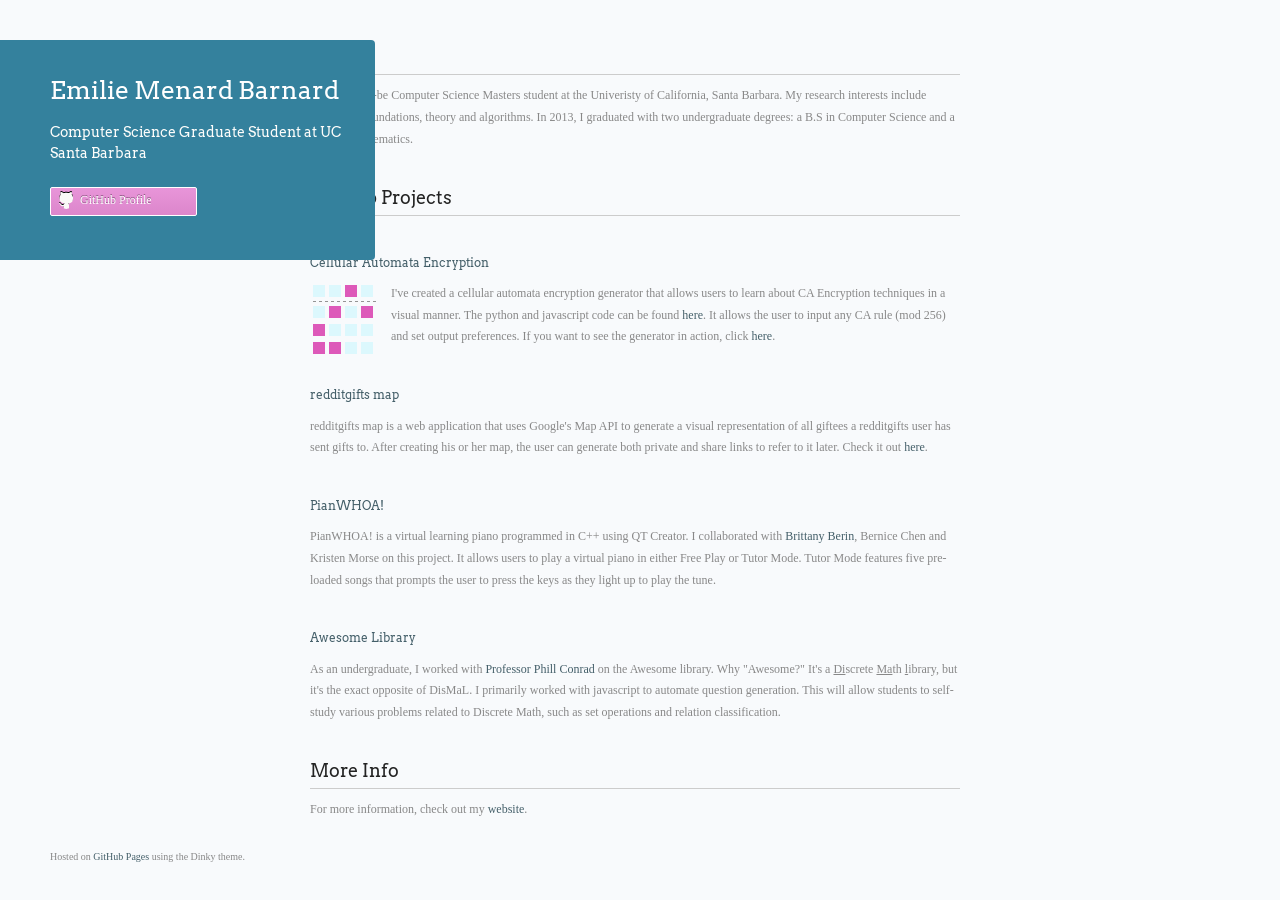
==== index.html @ 4b1e2a47 "updated tenses, testing scrolling issue" ====
<!doctype html>
<html>
  <head>
    <meta charset="utf-8">
    <meta http-equiv="X-UA-Compatible" content="chrome=1">
    <title>Emilie Menard Barnard's GitHub</title>

    <link rel="stylesheet" href="stylesheets/styles.css">
    <link rel="stylesheet" href="stylesheets/pygment_trac.css">
    <script src="javascripts/scale.fix.js"></script>
    <meta name="viewport" content="width=device-width, initial-scale=1, user-scalable=no">
    <!--[if lt IE 9]>
    <script src="//html5shiv.googlecode.com/svn/trunk/html5.js"></script>
    <![endif]-->
  </head>
  <body>
    <div class="wrapper">
      <header>
        <h1 class="header">Emilie Menard Barnard</h1>
        <p class="header">Computer Science Graduate Student at UC Santa Barbara</p>



        <ul>
          <li><a class="buttons github" href="https://github.com/embarnard">GitHub Profile</a></li>
        </ul>

      </header>
      <section>
        <h3>About</h3>

<p>I'm a soon-to-be Computer Science Masters student at the Univeristy of California, Santa Barbara. My research interests include edcuation, foundations, theory and algorithms. In 2013, I graduated with two undergraduate degrees: a B.S in Computer Science and a B.A. in Mathematics.</p>

<h3>GitHub Projects</h3>
<h4><a href="http://embarnard.github.io/CA-Encryption/">Cellular Automata Encryption</a></h4>
<p><img src="images/caSS.png" align="left">I've created a cellular automata encryption generator that allows users to learn about CA Encryption techniques in a visual manner. The python and javascript code can be found <a href="https://github.com/embarnard/CA-Encryption">here</a>. It allows the user to input any CA rule (mod 256) and set output preferences. If you want to see the generator in action, click <a href="http://embarnard.com/ca.html">here</a>. </p>

<h4><a href="https://github.com/embarnard/redditgifts-map-maker/">redditgifts map</a></h4>
<p>redditgifts map is a web application that uses Google's Map API to generate a visual representation of all giftees a redditgifts user has sent gifts to. After creating his or her map, the user can generate both private and share links to refer to it later. Check it out <a href="http://redditgiftsmap.com">here</a>. </p>

<h4><a href="http://bmbritt10.github.io/pianwhoa/">PianWHOA!</a></h4>
<p>PianWHOA! is a virtual learning piano programmed in C++ using QT Creator. I collaborated with <a href="https://github.com/bmbritt10">Brittany Berin</a>, Bernice Chen and Kristen Morse on this project. It allows users to play a virtual piano in either Free Play or Tutor Mode. Tutor Mode features five pre-loaded songs that prompts the user to press the keys as they light up to play the tune.</p>

<h4><a href="http://pconrad.github.io/AwesomePrelims/">Awesome Library</a></h4>
<p>As an undergraduate, I worked with <a href="https://github.com/pconrad">Professor Phill Conrad</a> on the Awesome library. Why "Awesome?" It's a <u>Di</u>screte <u>Ma</u>th <u>l</u>ibrary, but it's the exact opposite of DisMaL. I primarily worked with javascript to automate question generation. This will allow students to self-study various problems related to Discrete Math, such as set operations and relation classification.</p>
<h3>More Info</h3>

<p>For more information, check out my <a href="http://embarnard.com">website</a>.</p>
      </section>
      <footer>
        <p>Hosted on <a href="https://pages.github.com">GitHub Pages</a> using the Dinky theme.</small></p>
      </footer>
    </div>
    <!--[if !IE]><script>fixScale(document);</script><![endif]-->
		
  </body>
</html>
---- stylesheets/styles.css ----
@import url(https://fonts.googleapis.com/css?family=Arvo:400,700,400italic);

/* MeyerWeb Reset */

html, body, div, span, applet, object, iframe,
h1, h2, h3, h4, h5, h6, p, blockquote, pre,
a, abbr, acronym, address, big, cite, code,
del, dfn, em, img, ins, kbd, q, s, samp,
small, strike, strong, sub, sup, tt, var,
b, u, i, center,
dl, dt, dd, ol, ul, li,
fieldset, form, label, legend,
table, caption, tbody, tfoot, thead, tr, th, td,
article, aside, canvas, details, embed,
figure, figcaption, footer, header, hgroup,
menu, nav, output, ruby, section, summary,
time, mark, audio, video {
  margin: 0;
  padding: 0;
  border: 0;
  font: inherit;
  vertical-align: baseline;
}


/* Base text styles */

body {
  padding:10px 50px 0 0;
/*   font-family:"Helvetica Neue", Helvetica, Arial, sans-serif, verdana; */
	color: #888888;
	font-size: 12px;
    font-family: verdana;
	background-color: #f8fafc;
	margin: 0;
	line-height: 1.8em;
	-webkit-font-smoothing: antialiased;

}

h1, h2, h3, h4, h5, h6 {
  color:#232323;
  margin:36px 0 10px;
}

p, ul, ol, table, dl {
  margin:0 0 22px;
}

h1, h2, h3 {
	font-family: Arvo, Monaco, serif;
  line-height:1.3;
	font-weight: normal;
}

h1,h2, h3 {
	display: block;
	border-bottom: 1px solid #ccc;
	padding-bottom: 5px;
}

h1 {
	font-size: 30px;
}

h2 {
	font-size: 24px;
}

h3 {
	font-size: 18px;
}

h4, h5, h6 {
	font-family: Arvo, Monaco, serif;
	font-weight: normal;
}

a {
  color:#445f69;
  font-weight:200;
  text-decoration:none;
}

a:hover {
	text-decoration: underline;
}

a small {
	font-size: 12px;
}

em {
	font-style: italic;
}

strong {
  font-weight:700;
}

ul li {
  list-style: inside;
  padding-left: 25px;
}

ol li {
  list-style: decimal inside;
  padding-left: 20px;
}

blockquote {
  margin: 0;
  padding: 0 0 0 20px;
  font-style: italic;
}

dl, dt, dd, dl p {
	font-color: #444;
}

dl dt {
  font-weight: bold;
}

dl dd {
  padding-left: 20px;
  font-style: italic;
}

dl p {
  padding-left: 20px;
  font-style: italic;
}

hr {
  border:0;
  background:#ccc;
  height:1px;
  margin:0 0 24px;
}

/* Images */

img {
  position: relative;
  margin: 0 auto;
  max-width: 650px;
  padding-right: 15px;
  /*
padding: 5px;
  margin: 10px 0 32px 0;
  border: 1px solid #ccc;
*/
}


/* Code blocks */

code, pre {
	font-family: Monaco, "Bitstream Vera Sans Mono", "Lucida Console", Terminal, monospace;
  color:#000;
  font-size:14px;
}

pre {
	padding: 4px 12px;
  background: #FDFEFB;
  border-radius:4px;
  border:1px solid #D7D8C8;
  overflow: auto;
  overflow-y: hidden;
	margin-bottom: 32px;
}


/* Tables */

table {
  width:100%;
}

table {
  border: 1px solid #ccc;
  margin-bottom: 32px;
  text-align: left;
 }

th {
  font-family: 'Arvo', Helvetica, Arial, sans-serif;
	font-size: 18px;
	font-weight: normal;
  padding: 10px;
  background: #232323;
  color: #FDFEFB;
 }

td {
  padding: 10px;
	background: #ccc;
 }


/* Wrapper */
.wrapper {
  width:960px;
}


/* Header */

header {
	background-color: #34819d;
	color: #FDFDFB;
  width:300px;
  float:left;
  position:fixed;
/* 	border: 1px solid #000; */
	-webkit-border-top-right-radius: 4px;
	-webkit-border-bottom-right-radius: 4px;
	-moz-border-radius-topright: 4px;
	-moz-border-radius-bottomright: 4px;
	border-top-right-radius: 4px;
	border-bottom-right-radius: 4px;
	padding: 34px 25px 22px 50px;
	margin: 30px 25px 0 0;
	-webkit-font-smoothing: antialiased;
}

p.header {
	font-size: 14px;
	font-family: Arvo, verdana;
}

h1.header {
	font-family: Arvo, verdana;
	font-size: 25px;
	font-weight: 300;
	line-height: 1.3em;
	border-bottom: none;
	margin-top: 0;
}


h1.header, a.header, a.name, header a{
	color: #fff;
}

a.header {
	text-decoration: underline;
}

a.name {
	white-space: nowrap;
}

header ul {
  list-style:none;
  padding:0;
}

header li {
	list-style-type: none;
  width:132px;
  height:15px;
	margin-bottom: 12px;
	line-height: 1em;
	padding: 6px 6px 6px 7px;

	background: #f7a3e7;
	background: -moz-linear-gradient(top, #e895d9 0%, #dc86cb 100%);
  background: -webkit-gradient(linear, left top, left bottom, color-stop(0%,#fabbf3), color-stop(100%,#dddddd));
  background: -webkit-linear-gradient(top, #e895d9 0%, #dc86cb 100%);
  background: -o-linear-gradient(top, #e895d9 0%, #dc86cb 100%);
  background: -ms-linear-gradient(top, #e895d9 0%, #dc86cb 100%);
  background: linear-gradient(top, #e895d9 0%, #dc86cb 100%);

	border-radius:2px;
  border:1px solid #ffffff;

	/*
-webkit-box-shadow: inset 0px 1px 1px 0 rgba(233,2,38, 1);
	box-shadow: inset 0px 1px 1px 0 rgba(233,2,38, 1);
*/

}

header li:hover {
	background: #C3001D;
	background: -moz-linear-gradient(top, #be6caf 0%, #b563a5 100%);
  background: -webkit-gradient(linear, left top, left bottom, color-stop(0%,#fabbf3), color-stop(100%,#dddddd));
  background: -webkit-linear-gradient(top, #be6caf 0%, #b563a5 100%);
  background: -o-linear-gradient(top, #be6caf 0%, #b563a5 100%);
  background: -ms-linear-gradient(top, #be6caf 0%, #b563a5 100%);
  background: linear-gradient(top, #be6caf 0%, #b563a5 100%);
}

a.buttons {
	-webkit-font-smoothing: antialiased;
	background: url(../images/arrow-down.png) no-repeat;
	font-weight: normal;
	text-shadow: rgba(0, 0, 0, 0.4) 0 -1px 0;
	padding: 2px 2px 2px 22px;
	height: 30px;
}

a.github {
	background: url(../images/octocat-small.png) no-repeat 1px;
}

a.buttons:hover {
	color: #fff;
	text-decoration: none;
}


/* Section - for main page content */

section {
  width:650px;
  /* position: fixed */;
  left: 425px;
  float:right;
  padding-bottom:50px;
}


/* Footer */

footer {
  color: #888888;
  font-size: 10px;
  font-family: verdana;
  width:250px;
  float:left;
  position:fixed;
  bottom:10px;
	padding-left: 50px;
}

@media print, screen and (max-width: 960px) {

  div.wrapper {
    width:auto;
    margin:0;
  }

  header, section, footer {
    float:none;
    position:static;
    width:auto;
  }

	footer {
		border-top: 1px solid #ccc;
		margin:0 84px 0 50px;
		padding:0;
	}

  header {
    padding-right:320px;
  }

  section {
    padding:20px 84px 20px 50px;
    margin:0 0 20px;
  }

  header a small {
    display:inline;
  }

  header ul {
    position:absolute;
    right:130px;
    top:84px;
  }
}

@media print, screen and (max-width: 720px) {
  body {
    word-wrap:break-word;
  }

  header {
    padding:10px 20px 0;
		margin-right: 0;
  }

	section {
    padding:10px 0 10px 20px;
    margin:0 0 30px;
  }

	footer {
		margin: 0 0 0 30px;
	}

  header ul, header p.view {
    position:static;
  }
}

@media print, screen and (max-width: 480px) {

  header ul li.download {
    display:none;
  }

	footer {
		margin: 0 0 0 20px;
	}

	footer a{
		display:block;
	}

}

@media print {
  body {
    padding:0.4in;
    font-size:12pt;
    color:#444;
  }
}
---- stylesheets/pygment_trac.css ----
.highlight  { background: #ffffff; }
.highlight .c { color: #999988; font-style: italic } /* Comment */
.highlight .err { color: #a61717; background-color: #e3d2d2 } /* Error */
.highlight .k { font-weight: bold } /* Keyword */
.highlight .o { font-weight: bold } /* Operator */
.highlight .cm { color: #999988; font-style: italic } /* Comment.Multiline */
.highlight .cp { color: #999999; font-weight: bold } /* Comment.Preproc */
.highlight .c1 { color: #999988; font-style: italic } /* Comment.Single */
.highlight .cs { color: #999999; font-weight: bold; font-style: italic } /* Comment.Special */
.highlight .gd { color: #000000; background-color: #ffdddd } /* Generic.Deleted */
.highlight .gd .x { color: #000000; background-color: #ffaaaa } /* Generic.Deleted.Specific */
.highlight .ge { font-style: italic } /* Generic.Emph */
.highlight .gr { color: #aa0000 } /* Generic.Error */
.highlight .gh { color: #999999 } /* Generic.Heading */
.highlight .gi { color: #000000; background-color: #ddffdd } /* Generic.Inserted */
.highlight .gi .x { color: #000000; background-color: #aaffaa } /* Generic.Inserted.Specific */
.highlight .go { color: #888888 } /* Generic.Output */
.highlight .gp { color: #555555 } /* Generic.Prompt */
.highlight .gs { font-weight: bold } /* Generic.Strong */
.highlight .gu { color: #800080; font-weight: bold; } /* Generic.Subheading */
.highlight .gt { color: #aa0000 } /* Generic.Traceback */
.highlight .kc { font-weight: bold } /* Keyword.Constant */
.highlight .kd { font-weight: bold } /* Keyword.Declaration */
.highlight .kn { font-weight: bold } /* Keyword.Namespace */
.highlight .kp { font-weight: bold } /* Keyword.Pseudo */
.highlight .kr { font-weight: bold } /* Keyword.Reserved */
.highlight .kt { color: #445588; font-weight: bold } /* Keyword.Type */
.highlight .m { color: #009999 } /* Literal.Number */
.highlight .s { color: #d14 } /* Literal.String */
.highlight .na { color: #008080 } /* Name.Attribute */
.highlight .nb { color: #0086B3 } /* Name.Builtin */
.highlight .nc { color: #445588; font-weight: bold } /* Name.Class */
.highlight .no { color: #008080 } /* Name.Constant */
.highlight .ni { color: #800080 } /* Name.Entity */
.highlight .ne { color: #990000; font-weight: bold } /* Name.Exception */
.highlight .nf { color: #990000; font-weight: bold } /* Name.Function */
.highlight .nn { color: #555555 } /* Name.Namespace */
.highlight .nt { color: #000080 } /* Name.Tag */
.highlight .nv { color: #008080 } /* Name.Variable */
.highlight .ow { font-weight: bold } /* Operator.Word */
.highlight .w { color: #bbbbbb } /* Text.Whitespace */
.highlight .mf { color: #009999 } /* Literal.Number.Float */
.highlight .mh { color: #009999 } /* Literal.Number.Hex */
.highlight .mi { color: #009999 } /* Literal.Number.Integer */
.highlight .mo { color: #009999 } /* Literal.Number.Oct */
.highlight .sb { color: #d14 } /* Literal.String.Backtick */
.highlight .sc { color: #d14 } /* Literal.String.Char */
.highlight .sd { color: #d14 } /* Literal.String.Doc */
.highlight .s2 { color: #d14 } /* Literal.String.Double */
.highlight .se { color: #d14 } /* Literal.String.Escape */
.highlight .sh { color: #d14 } /* Literal.String.Heredoc */
.highlight .si { color: #d14 } /* Literal.String.Interpol */
.highlight .sx { color: #d14 } /* Literal.String.Other */
.highlight .sr { color: #009926 } /* Literal.String.Regex */
.highlight .s1 { color: #d14 } /* Literal.String.Single */
.highlight .ss { color: #990073 } /* Literal.String.Symbol */
.highlight .bp { color: #999999 } /* Name.Builtin.Pseudo */
.highlight .vc { color: #008080 } /* Name.Variable.Class */
.highlight .vg { color: #008080 } /* Name.Variable.Global */
.highlight .vi { color: #008080 } /* Name.Variable.Instance */
.highlight .il { color: #009999 } /* Literal.Number.Integer.Long */

.type-csharp .highlight .k { color: #0000FF }
.type-csharp .highlight .kt { color: #0000FF }
.type-csharp .highlight .nf { color: #000000; font-weight: normal }
.type-csharp .highlight .nc { color: #2B91AF }
.type-csharp .highlight .nn { color: #000000 }
.type-csharp .highlight .s { color: #A31515 }
.type-csharp .highlight .sc { color: #A31515 }
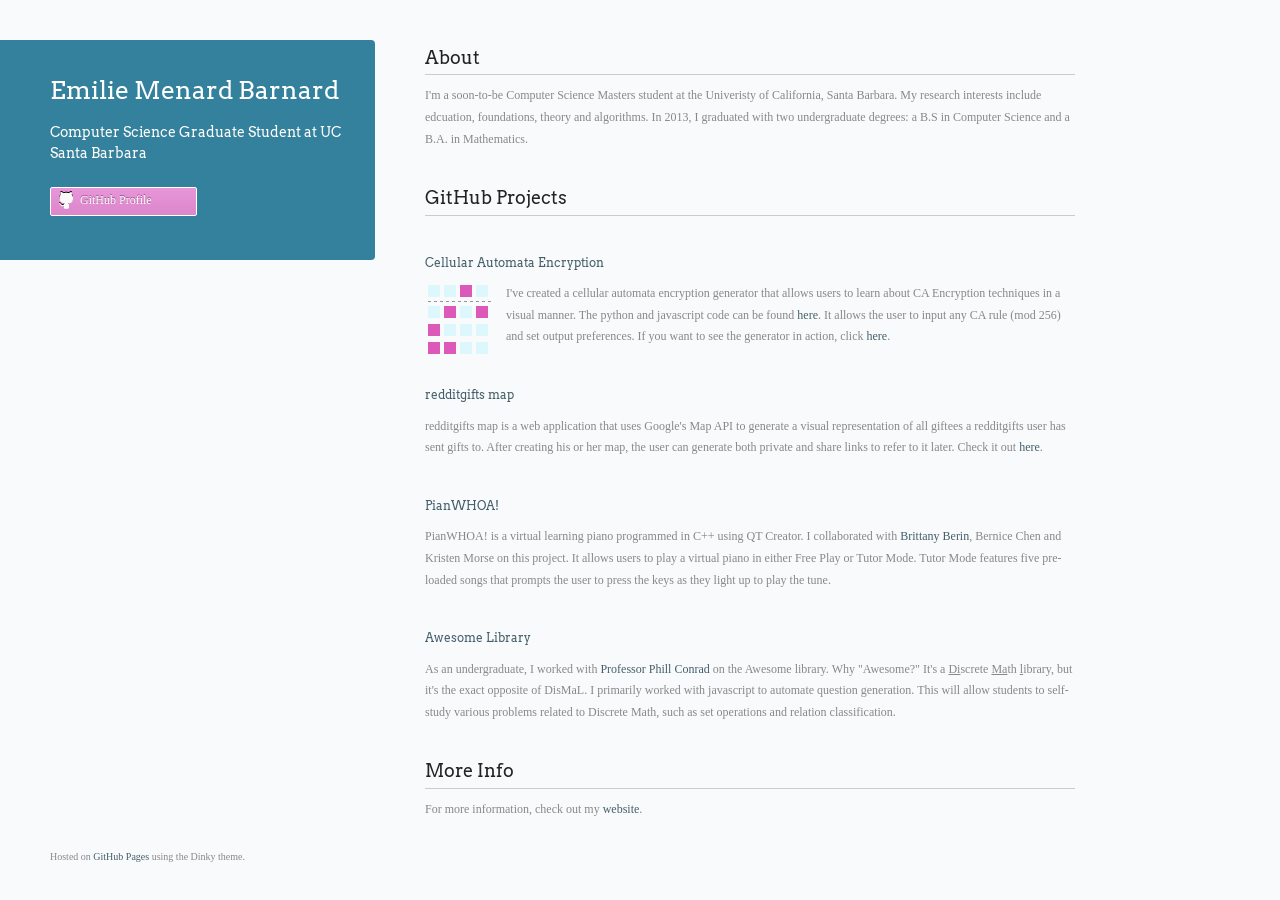
==== commit 75bd263b: "added scrolling div" ====
--- a/index.html
+++ b/index.html
@@ -26,6 +26,7 @@
         </ul>
 
       </header>
+      <scrollable>
       <section>
         <h3>About</h3>
 
@@ -47,6 +48,7 @@
 
 <p>For more information, check out my <a href="http://embarnard.com">website</a>.</p>
       </section>
+    </scrollable>
       <footer>
         <p>Hosted on <a href="https://pages.github.com">GitHub Pages</a> using the Dinky theme.</small></p>
       </footer>
--- a/stylesheets/styles.css
+++ b/stylesheets/styles.css
@@ -317,10 +317,16 @@
 
 section {
   width:650px;
-  /* position: fixed */;
+  position: fixed;
   left: 425px;
   float:right;
   padding-bottom:50px;
+}
+
+/* for a scrollable section */
+div #scrollable {
+	overflow-y: scroll;
+	height: 100%;
 }
 
 
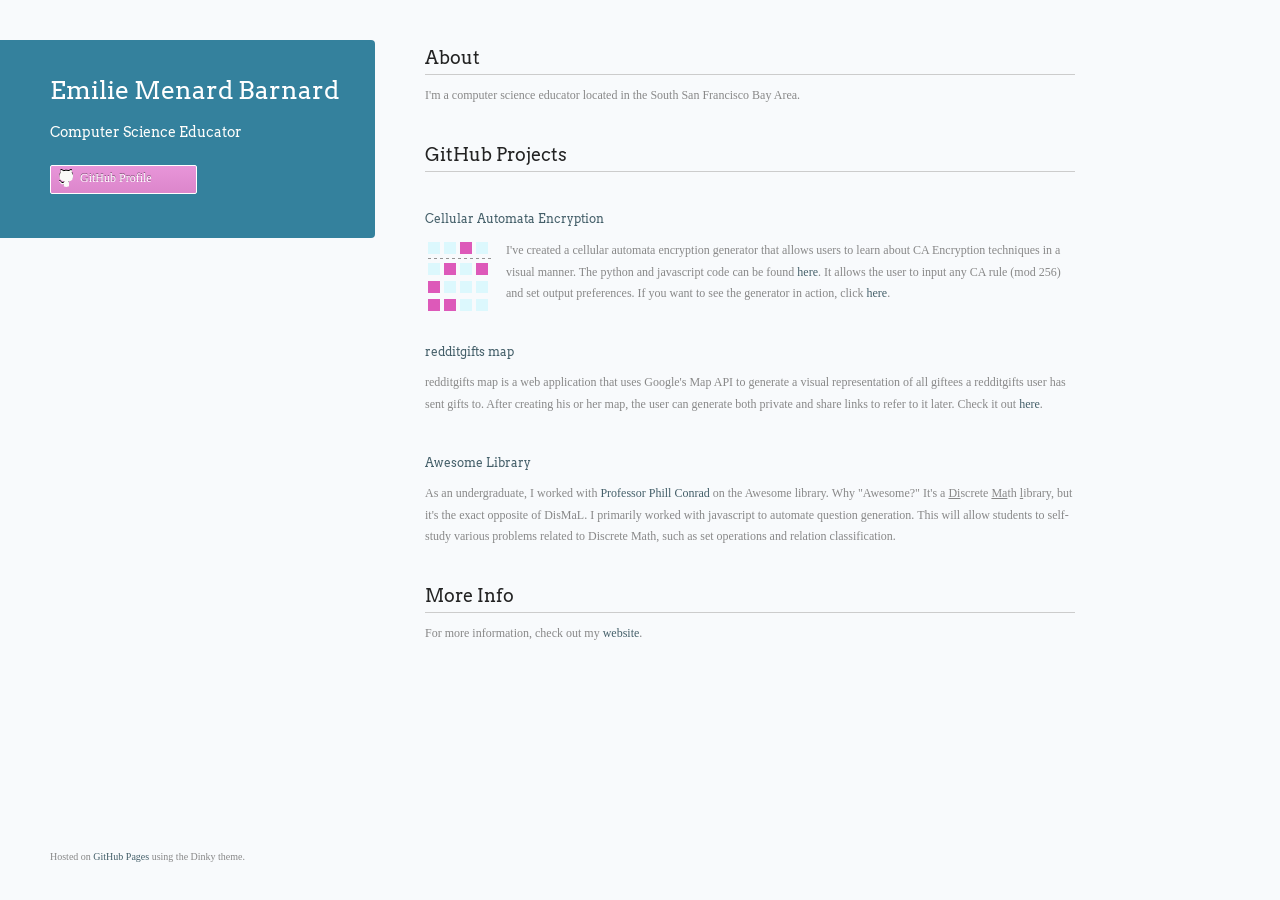
==== commit 9e6dafd9: "Updates" ====
--- a/index.html
+++ b/index.html
@@ -17,7 +17,7 @@
     <div class="wrapper">
       <header>
         <h1 class="header">Emilie Menard Barnard</h1>
-        <p class="header">Computer Science Graduate Student at UC Santa Barbara</p>
+        <p class="header">Computer Science Educator</p>
 
 
 
@@ -30,17 +30,19 @@
       <section>
         <h3>About</h3>
 
-<p>I'm a soon-to-be Computer Science Masters student at the Univeristy of California, Santa Barbara. My research interests include edcuation, foundations, theory and algorithms. In 2013, I graduated with two undergraduate degrees: a B.S in Computer Science and a B.A. in Mathematics.</p>
+<p>I'm a computer science educator located in the South San Francisco Bay Area.</p>
 
 <h3>GitHub Projects</h3>
 <h4><a href="http://embarnard.github.io/CA-Encryption/">Cellular Automata Encryption</a></h4>
-<p><img src="images/caSS.png" align="left">I've created a cellular automata encryption generator that allows users to learn about CA Encryption techniques in a visual manner. The python and javascript code can be found <a href="https://github.com/embarnard/CA-Encryption">here</a>. It allows the user to input any CA rule (mod 256) and set output preferences. If you want to see the generator in action, click <a href="http://embarnard.com/ca.html">here</a>. </p>
+<p><img src="images/caSS.png" align="left">I've created a cellular automata encryption generator that allows users to learn about CA Encryption techniques in a visual manner. The python and javascript code can be found <a href="https://github.com/embarnard/CA-Encryption">here</a>. It allows the user to input any CA rule (mod 256) and set output preferences. If you want to see the generator in action, click <a href="http://www.emiliebarnard.com/projects/ca.html">here</a>. </p>
 
 <h4><a href="https://github.com/embarnard/redditgifts-map-maker/">redditgifts map</a></h4>
 <p>redditgifts map is a web application that uses Google's Map API to generate a visual representation of all giftees a redditgifts user has sent gifts to. After creating his or her map, the user can generate both private and share links to refer to it later. Check it out <a href="http://redditgiftsmap.com">here</a>. </p>
 
+<!--
 <h4><a href="http://bmbritt10.github.io/pianwhoa/">PianWHOA!</a></h4>
 <p>PianWHOA! is a virtual learning piano programmed in C++ using QT Creator. I collaborated with <a href="https://github.com/bmbritt10">Brittany Berin</a>, Bernice Chen and Kristen Morse on this project. It allows users to play a virtual piano in either Free Play or Tutor Mode. Tutor Mode features five pre-loaded songs that prompts the user to press the keys as they light up to play the tune.</p>
+-->
 
 <h4><a href="http://pconrad.github.io/AwesomePrelims/">Awesome Library</a></h4>
 <p>As an undergraduate, I worked with <a href="https://github.com/pconrad">Professor Phill Conrad</a> on the Awesome library. Why "Awesome?" It's a <u>Di</u>screte <u>Ma</u>th <u>l</u>ibrary, but it's the exact opposite of DisMaL. I primarily worked with javascript to automate question generation. This will allow students to self-study various problems related to Discrete Math, such as set operations and relation classification.</p>
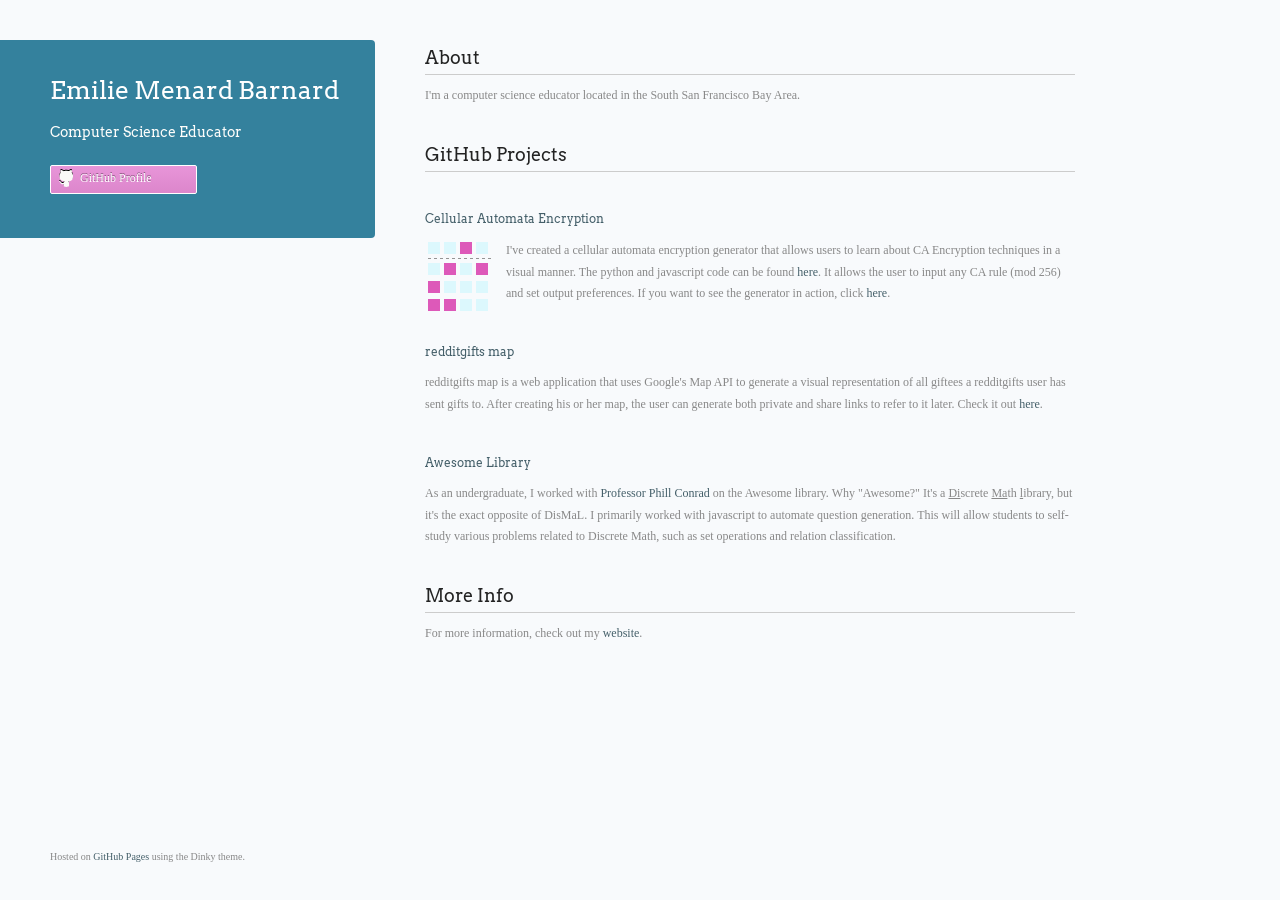
==== commit 089b1c25: "CA Link Update" ====
--- a/index.html
+++ b/index.html
@@ -33,7 +33,7 @@
 <p>I'm a computer science educator located in the South San Francisco Bay Area.</p>
 
 <h3>GitHub Projects</h3>
-<h4><a href="http://embarnard.github.io/CA-Encryption/">Cellular Automata Encryption</a></h4>
+<h4><a href="http://www.emiliebarnard.com/projects/ca.html">Cellular Automata Encryption</a></h4>
 <p><img src="images/caSS.png" align="left">I've created a cellular automata encryption generator that allows users to learn about CA Encryption techniques in a visual manner. The python and javascript code can be found <a href="https://github.com/embarnard/CA-Encryption">here</a>. It allows the user to input any CA rule (mod 256) and set output preferences. If you want to see the generator in action, click <a href="http://www.emiliebarnard.com/projects/ca.html">here</a>. </p>
 
 <h4><a href="https://github.com/embarnard/redditgifts-map-maker/">redditgifts map</a></h4>
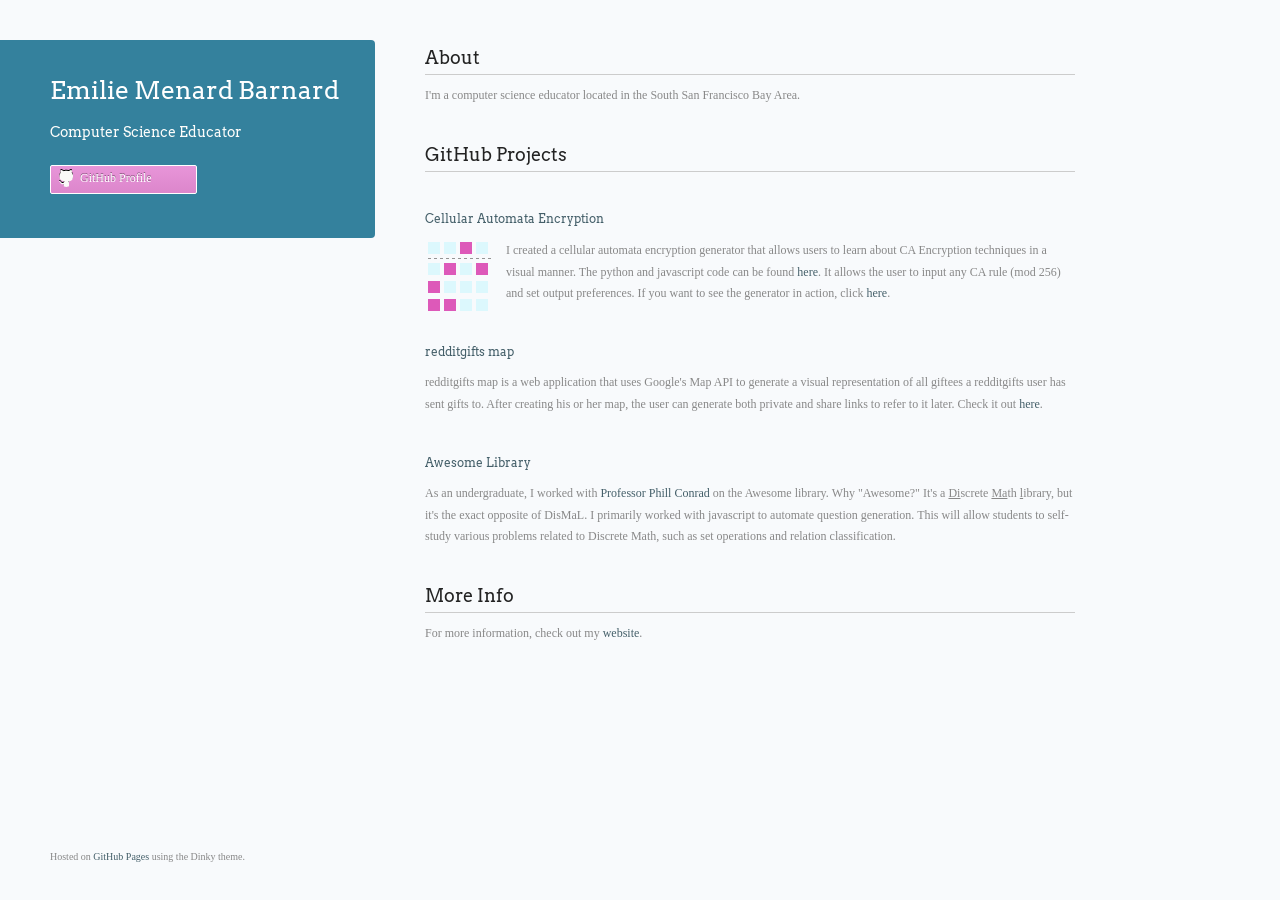
==== commit 8b21e1b5: "Grammar edits" ====
--- a/index.html
+++ b/index.html
@@ -34,7 +34,7 @@
 
 <h3>GitHub Projects</h3>
 <h4><a href="http://www.emiliebarnard.com/projects/ca.html">Cellular Automata Encryption</a></h4>
-<p><img src="images/caSS.png" align="left">I've created a cellular automata encryption generator that allows users to learn about CA Encryption techniques in a visual manner. The python and javascript code can be found <a href="https://github.com/embarnard/CA-Encryption">here</a>. It allows the user to input any CA rule (mod 256) and set output preferences. If you want to see the generator in action, click <a href="http://www.emiliebarnard.com/projects/ca.html">here</a>. </p>
+<p><img src="images/caSS.png" align="left">I created a cellular automata encryption generator that allows users to learn about CA Encryption techniques in a visual manner. The python and javascript code can be found <a href="https://github.com/embarnard/CA-Encryption">here</a>. It allows the user to input any CA rule (mod 256) and set output preferences. If you want to see the generator in action, click <a href="http://www.emiliebarnard.com/projects/ca.html">here</a>. </p>
 
 <h4><a href="https://github.com/embarnard/redditgifts-map-maker/">redditgifts map</a></h4>
 <p>redditgifts map is a web application that uses Google's Map API to generate a visual representation of all giftees a redditgifts user has sent gifts to. After creating his or her map, the user can generate both private and share links to refer to it later. Check it out <a href="http://redditgiftsmap.com">here</a>. </p>
@@ -58,4 +58,4 @@
     <!--[if !IE]><script>fixScale(document);</script><![endif]-->
 		
   </body>
-</html>+</html>
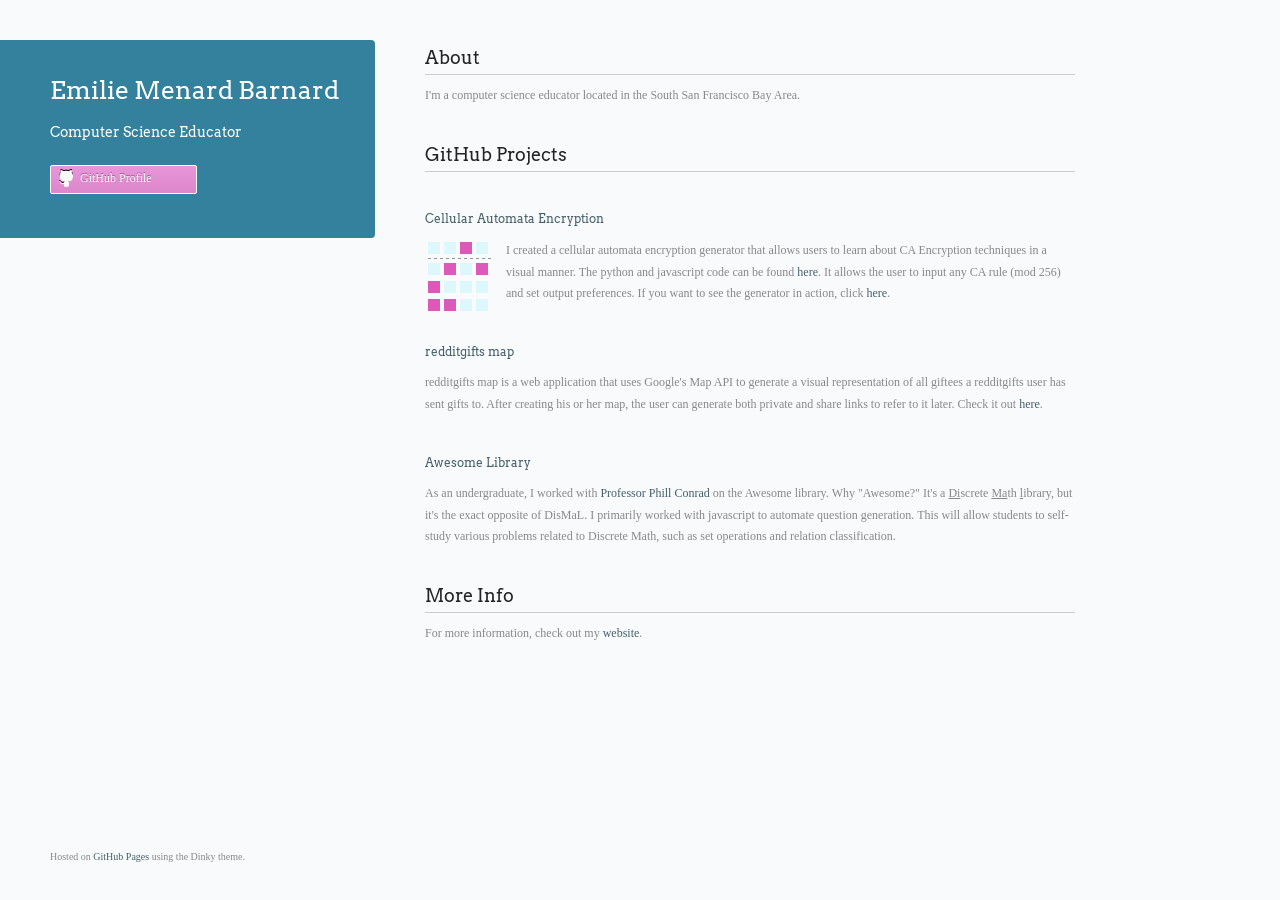
==== commit 5254cc8d: "updated links from embarnard to emiliebarnard" ====
--- a/index.html
+++ b/index.html
@@ -22,7 +22,7 @@
 
 
         <ul>
-          <li><a class="buttons github" href="https://github.com/embarnard">GitHub Profile</a></li>
+          <li><a class="buttons github" href="https://github.com/emiliebarnard">GitHub Profile</a></li>
         </ul>
 
       </header>
@@ -34,9 +34,9 @@
 
 <h3>GitHub Projects</h3>
 <h4><a href="http://www.emiliebarnard.com/projects/ca.html">Cellular Automata Encryption</a></h4>
-<p><img src="images/caSS.png" align="left">I created a cellular automata encryption generator that allows users to learn about CA Encryption techniques in a visual manner. The python and javascript code can be found <a href="https://github.com/embarnard/CA-Encryption">here</a>. It allows the user to input any CA rule (mod 256) and set output preferences. If you want to see the generator in action, click <a href="http://www.emiliebarnard.com/projects/ca.html">here</a>. </p>
+<p><img src="images/caSS.png" align="left">I created a cellular automata encryption generator that allows users to learn about CA Encryption techniques in a visual manner. The python and javascript code can be found <a href="https://github.com/emiliebarnard/CA-Encryption">here</a>. It allows the user to input any CA rule (mod 256) and set output preferences. If you want to see the generator in action, click <a href="http://www.emiliebarnard.com/projects/ca.html">here</a>. </p>
 
-<h4><a href="https://github.com/embarnard/redditgifts-map-maker/">redditgifts map</a></h4>
+<h4><a href="https://github.com/emiliebarnard/redditgifts-map-maker/">redditgifts map</a></h4>
 <p>redditgifts map is a web application that uses Google's Map API to generate a visual representation of all giftees a redditgifts user has sent gifts to. After creating his or her map, the user can generate both private and share links to refer to it later. Check it out <a href="http://redditgiftsmap.com">here</a>. </p>
 
 <!--
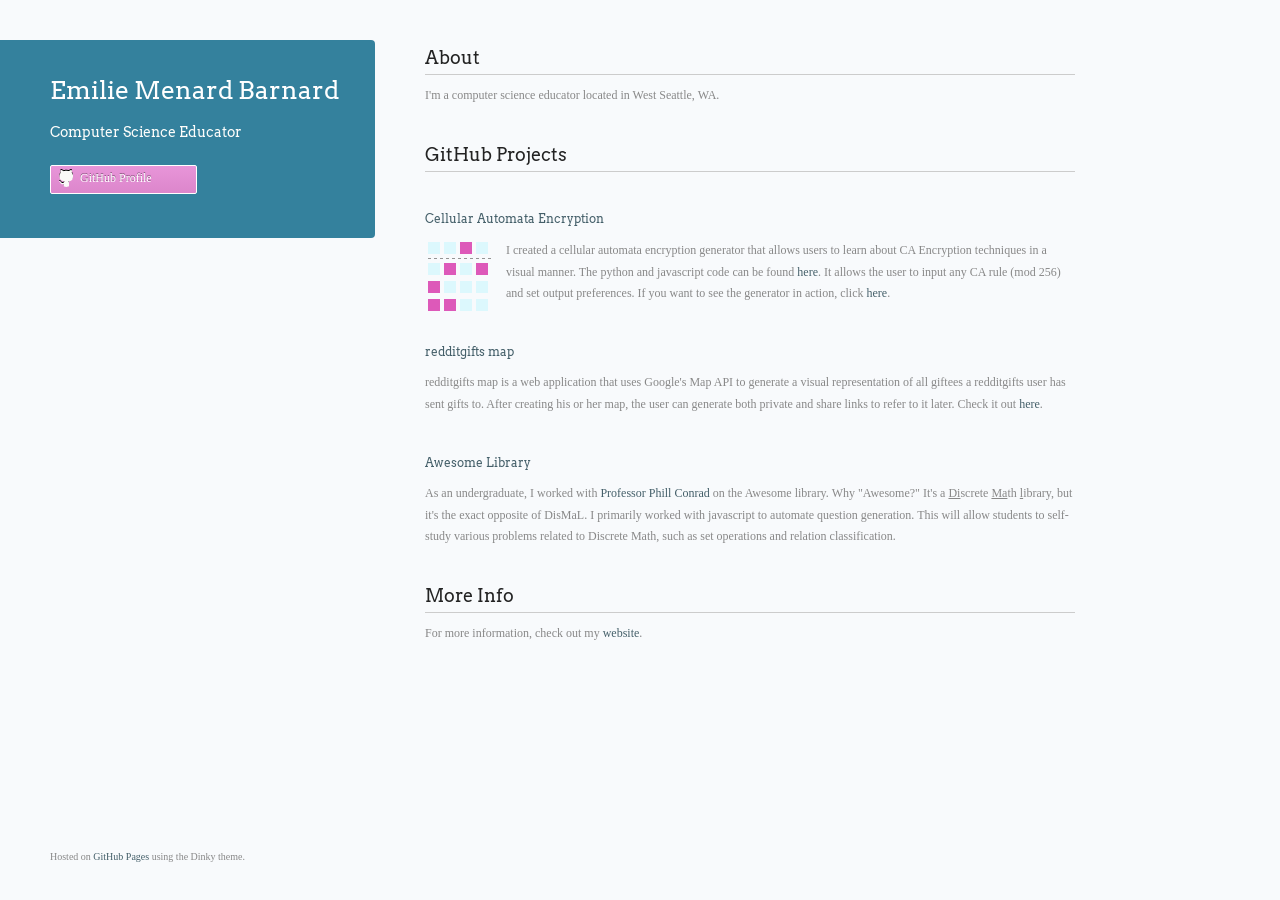
==== commit b39c90fb: "Updated location" ====
--- a/index.html
+++ b/index.html
@@ -30,13 +30,13 @@
       <section>
         <h3>About</h3>
 
-<p>I'm a computer science educator located in the South San Francisco Bay Area.</p>
+<p>I'm a computer science educator located in West Seattle, WA.</p>
 
 <h3>GitHub Projects</h3>
 <h4><a href="http://www.emiliebarnard.com/projects/ca.html">Cellular Automata Encryption</a></h4>
 <p><img src="images/caSS.png" align="left">I created a cellular automata encryption generator that allows users to learn about CA Encryption techniques in a visual manner. The python and javascript code can be found <a href="https://github.com/emiliebarnard/CA-Encryption">here</a>. It allows the user to input any CA rule (mod 256) and set output preferences. If you want to see the generator in action, click <a href="http://www.emiliebarnard.com/projects/ca.html">here</a>. </p>
 
-<h4><a href="https://github.com/emiliebarnard/redditgifts-map-maker/">redditgifts map</a></h4>
+<h4><a href="https://github.com/emiliebarnard/redditgifts-map/">redditgifts map</a></h4>
 <p>redditgifts map is a web application that uses Google's Map API to generate a visual representation of all giftees a redditgifts user has sent gifts to. After creating his or her map, the user can generate both private and share links to refer to it later. Check it out <a href="http://redditgiftsmap.com">here</a>. </p>
 
 <!--
